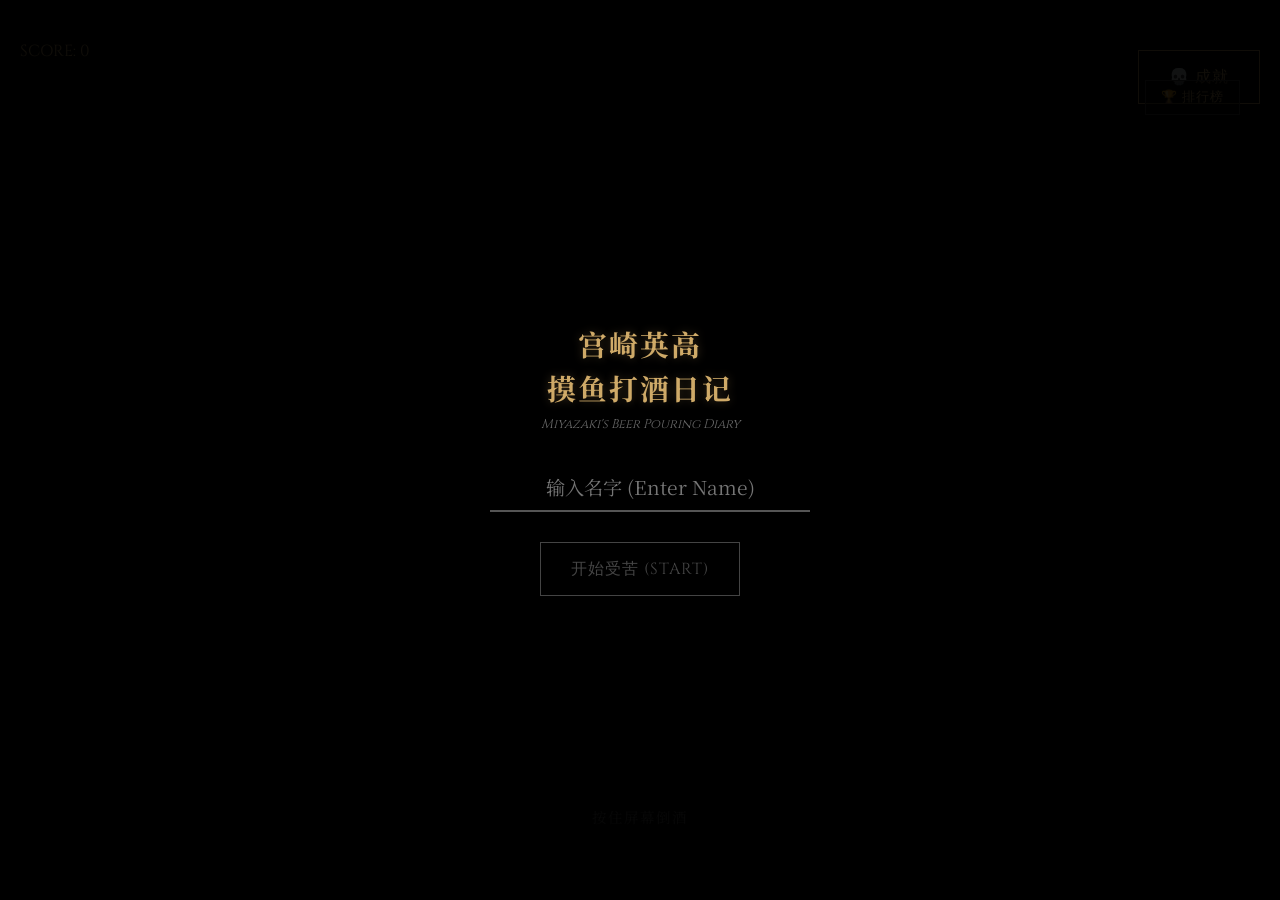
==== index.htm @ aa27d921 "Update index.htm" ====
<!DOCTYPE html>
<html lang="zh-CN">
<head>
    <meta charset="UTF-8">
    <meta name="viewport" content="width=device-width, initial-scale=1.0, maximum-scale=1.0, user-scalable=no, viewport-fit=cover">
    <meta name="apple-mobile-web-app-capable" content="yes">
    <meta name="apple-mobile-web-app-status-bar-style" content="black-translucent">
    <title>宫崎英高摸鱼打酒日记</title>
    
    <link rel="stylesheet" href="style.css">
</head>
<body>
    <div id="game-container">
        <div id="hud">SCORE: <span id="score-val">0</span></div>
        
        <div style="position: absolute; top: 40px; right: 20px; z-index: 5; display: flex; gap: 10px;">
            <button id="open-lb-btn" class="hud-btn">🏆 排行榜</button>
            <button id="open-ach-btn" class="hud-btn">💀 成就</button>
        </div>

        <canvas id="gameCanvas"></canvas>
        <div id="controls-hint">按住屏幕倒酒</div>

        <div id="start-screen" class="overlay">
            <h1>宫崎英高<br>摸鱼打酒日记</h1>
            <div class="subtitle">Miyazaki's Beer Pouring Diary</div>
            <div class="input-group">
                <input type="text" id="player-name-input" class="soul-input" placeholder="输入名字 (Enter Name)" maxlength="12">
            </div>
            <button id="start-btn" disabled>开始受苦 (START)</button>
        </div>

        <div id="result-screen" class="overlay hidden">
            <div id="result-text">YOU SPILLED</div>
            <div id="result-detail">分数: 0</div>
            <div id="upload-status" style="margin-bottom: 10px; font-size: 0.8rem; color: #666;"></div>
            <div class="btn-group">
                <button id="restart-btn">再次传火</button>
                <button id="check-rank-btn">查看排行</button>
            </div>
        </div>

        <div id="leaderboard-panel" class="hidden panel-common">
            <div class="lb-header">
                <span>LEGENDS (全服排行)</span>
                <span class="lb-close" onclick="closePanel('leaderboard-panel')">×</span>
            </div>
            <div id="lb-content" class="lb-list"></div>
        </div>

        <div id="achievement-panel" class="hidden panel-common">
            <div class="lb-header">
                <span>TROPHIES (受苦记录)</span>
                <span class="lb-close" onclick="closePanel('achievement-panel')">×</span>
            </div>
            <div class="ach-content">
                <div class="stats-box">
                    <div>当前传火者: <span id="stat-name" style="color:var(--ui-gold)">-</span></div>
                    <div>累计受苦次数: <span id="stat-count" style="color:var(--ui-red)">0</span></div>
                </div>
                <hr style="border-color:#333; margin: 10px 0;">
                <div id="ach-list"></div>
            </div>
        </div>
        
        <div id="ach-toast">
            <div class="ach-icon">🏆</div>
            <div class="ach-info">
                <div class="ach-title">成就解锁</div>
                <div class="ach-name" id="toast-name"></div>
            </div>
        </div>
    </div>

    <script src="game.js"></script>
</body>
</html>
---- style.css ----
@import url('https://fonts.googleapis.com/css2?family=Cinzel:wght@400;700&family=Noto+Serif+SC:wght@400;700&display=swap');

:root {
    --bg-color: #050505;
    --ui-gold: #cfaa68;
    --ui-red: #8a0e0e;
    --text-grey: #a0a0a0;
    --panel-bg: rgba(15, 15, 15, 0.98);
}

body {
    background-color: var(--bg-color);
    color: var(--text-grey);
    font-family: 'Cinzel', 'Noto Serif SC', serif;
    margin: 0;
    overflow: hidden;
    display: flex;
    justify-content: center;
    align-items: center;
    height: 100vh;
    height: 100dvh; /* 移动端动态高度 */
    user-select: none;
    -webkit-user-select: none;
    /* 关键：允许 touch-action 在部分元素上生效，但在 body 上默认禁止以防滚动 */
    touch-action: none; 
}

#game-container {
    position: relative;
    width: 100%;
    height: 100%;
    display: flex;
    flex-direction: column;
    align-items: center;
    justify-content: center;
    overflow: hidden;
}

canvas { 
    z-index: 1; 
    -webkit-touch-callout: none; 
}

/* --- 通用 UI 组件 --- */
.overlay {
    position: absolute;
    top: 0; left: 0; width: 100%; height: 100%;
    display: flex; flex-direction: column;
    justify-content: center; align-items: center;
    background: rgba(0, 0, 0, 0.92);
    z-index: 10;
    transition: opacity 0.3s;
    padding: 20px; box-sizing: border-box;
}

.hidden { opacity: 0; pointer-events: none; }

h1 {
    font-size: 1.8rem; color: var(--ui-gold);
    text-shadow: 0 0 10px rgba(207, 170, 104, 0.3);
    margin-bottom: 5px; text-align: center; letter-spacing: 2px;
}

.subtitle { font-size: 0.8rem; color: #666; margin-bottom: 30px; font-style: italic; }

/* --- 输入框 (修复版) --- */
.input-group { width: 80%; max-width: 300px; margin-bottom: 20px; text-align: center; position: relative; z-index: 20; }

.soul-input {
    background: transparent; border: none; border-bottom: 2px solid #555;
    color: var(--ui-gold); font-family: 'Noto Serif SC', serif;
    font-size: 1.2rem; padding: 10px; width: 100%; text-align: center;
    outline: none; transition: border-color 0.3s; border-radius: 0;
    
    /* 🔴 关键修复：强制允许选中和输入 */
    user-select: text !important;
    -webkit-user-select: text !important;
    pointer-events: auto !important;
    touch-action: manipulation !important; /* 允许点击操作 */
}
.soul-input:focus { border-bottom-color: var(--ui-gold); }

/* 按钮 */
button {
    background: transparent; border: 1px solid var(--ui-gold);
    color: var(--ui-gold); padding: 15px 30px;
    font-family: 'Cinzel', serif; font-size: 1rem;
    cursor: pointer; text-transform: uppercase; letter-spacing: 1px;
    margin-top: 10px; -webkit-tap-highlight-color: transparent;
    transition: all 0.2s;
    /* 🔴 修复按钮点击 */
    pointer-events: auto !important; 
    touch-action: manipulation;
}
button:active { background: rgba(207, 170, 104, 0.2); transform: scale(0.98); }
button:disabled { border-color: #444; color: #444; pointer-events: none; }

.btn-group { display: flex; gap: 15px; margin-top: 20px; }

/* --- 结果页 --- */
#result-text {
    font-size: 3rem; font-weight: bold; text-transform: uppercase;
    letter-spacing: 2px; margin-bottom: 10px; opacity: 0;
    transform: scale(1.3); transition: all 0.5s; text-align: center;
}
#result-detail { font-size: 1.2rem; color: #ccc; margin-bottom: 10px; }
.show-result { opacity: 1 !important; transform: scale(1) !important; }
.spilled { color: var(--ui-red); text-shadow: 0 0 15px rgba(138, 14, 14, 0.8); }
.success { color: var(--ui-gold); text-shadow: 0 0 15px rgba(207, 170, 104, 0.8); }

/* --- 排行榜 --- */
#leaderboard-panel {
    position: absolute; top: 50%; left: 50%;
    transform: translate(-50%, -50%);
    width: 90%; max-width: 400px; height: 70%;
    background: var(--panel-bg); border: 1px solid var(--ui-gold);
    z-index: 50; /* 提高层级 */
    display: flex; flex-direction: column;
    box-shadow: 0 0 50px rgba(0,0,0,1);
}
.lb-header {
    background: rgba(207, 170, 104, 0.1); color: var(--ui-gold);
    padding: 15px; font-weight: bold; border-bottom: 1px solid #333;
    display: flex; justify-content: space-between; align-items: center;
}
.lb-close { cursor: pointer; padding: 0 10px; font-size: 1.5rem; }
.lb-list { flex: 1; overflow-y: auto; padding: 10px; font-size: 0.9rem; -webkit-overflow-scrolling: touch; }
.lb-item {
    display: flex; justify-content: space-between; align-items: center;
    padding: 10px 5px; border-bottom: 1px solid #222;
}
.lb-item:nth-child(1) { color: #ffd700; }
.lb-item:nth-child(2) { color: #c0c0c0; }
.lb-item:nth-child(3) { color: #cd7f32; }
.lb-name { flex: 1; overflow: hidden; white-space: nowrap; text-overflow: ellipsis; padding-right: 10px; text-align: left; }
.lb-score { color: var(--ui-gold); font-weight: bold; }
.lb-date { font-size: 0.7rem; color: #555; margin-left: 10px; }
.lb-loading { text-align: center; color: #666; padding: 20px; font-style: italic; }

/* HUD & Controls */
#hud { position: absolute; top: 40px; left: 20px; z-index: 5; font-size: 1rem; color: var(--ui-gold); }
#open-lb-btn { 
    position: absolute; top: 40px; right: 20px; z-index: 5; margin: 0;
    padding: 8px 15px; font-size: 0.8rem; background: rgba(0,0,0,0.5); border-color: #444; 
}
#controls-hint {
    position: absolute; bottom: 8%; width: 100%; text-align: center;
    color: #555; font-size: 0.9rem; pointer-events: none;
    text-transform: uppercase; letter-spacing: 2px;
    animation: pulse 2s infinite;
}
@keyframes pulse { 0% { opacity: 0.5; } 50% { opacity: 1; } 100% { opacity: 0.5; } }
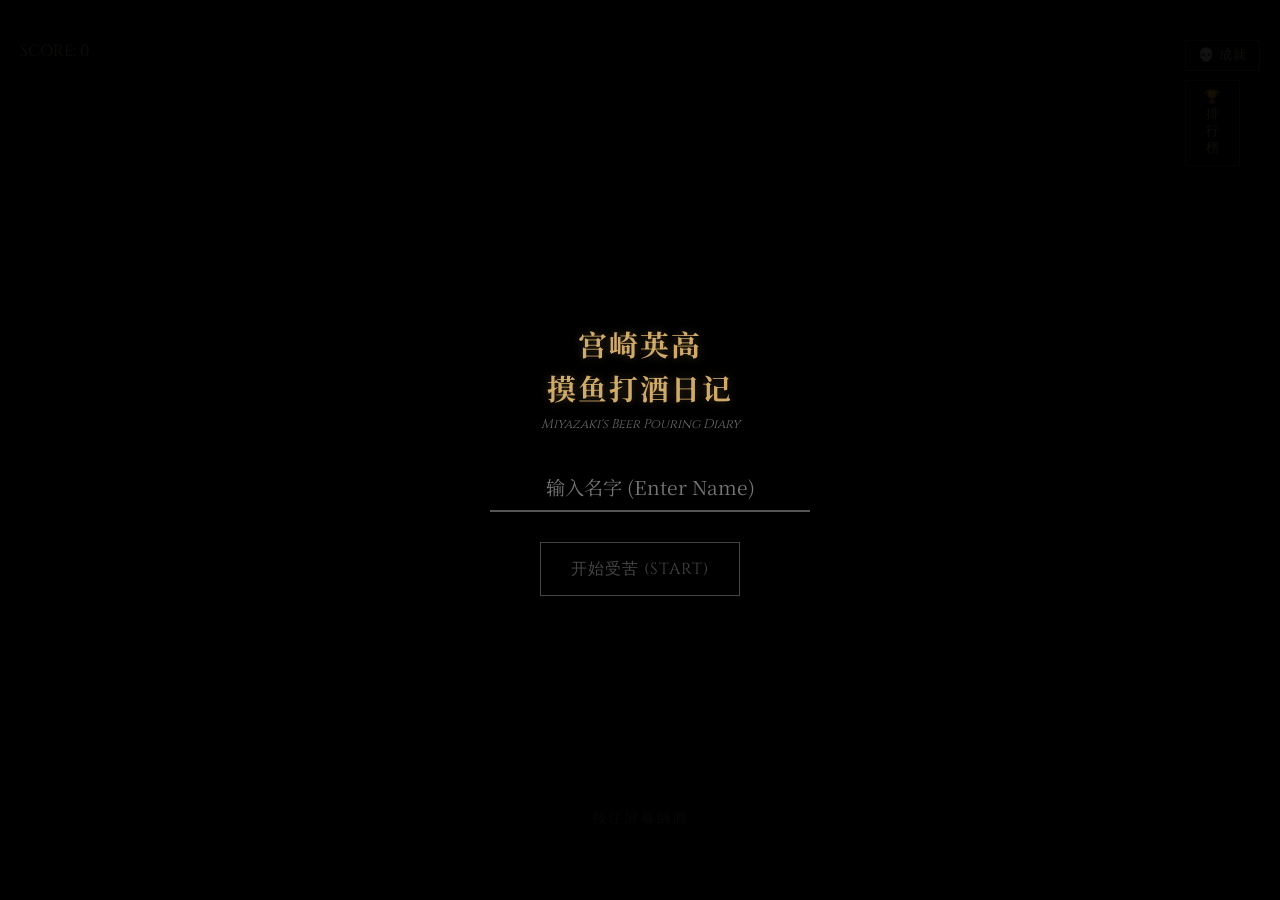
==== commit da8deff4: "Update index.htm" ====
--- a/index.htm
+++ b/index.htm
@@ -12,7 +12,6 @@
 <body>
     <div id="game-container">
         <div id="hud">SCORE: <span id="score-val">0</span></div>
-        
         <div style="position: absolute; top: 40px; right: 20px; z-index: 5; display: flex; gap: 10px;">
             <button id="open-lb-btn" class="hud-btn">🏆 排行榜</button>
             <button id="open-ach-btn" class="hud-btn">💀 成就</button>
@@ -34,23 +33,31 @@
             <div id="result-text">YOU SPILLED</div>
             <div id="result-detail">分数: 0</div>
             <div id="upload-status" style="margin-bottom: 10px; font-size: 0.8rem; color: #666;"></div>
+            
             <div class="btn-group">
                 <button id="restart-btn">再次传火</button>
                 <button id="check-rank-btn">查看排行</button>
             </div>
+            <button id="result-ach-btn" style="margin-top: 10px; font-size: 0.9rem; padding: 10px 20px; border-color: #666; color: #888;">查看我的成就</button>
         </div>
 
         <div id="leaderboard-panel" class="hidden panel-common">
             <div class="lb-header">
-                <span>LEGENDS (全服排行)</span>
+                <span>LEGENDS</span>
                 <span class="lb-close" onclick="closePanel('leaderboard-panel')">×</span>
             </div>
-            <div id="lb-content" class="lb-list"></div>
+            <div class="lb-tabs">
+                <div class="lb-tab active" data-type="score" onclick="switchLb('score')">最高分 (Score)</div>
+                <div class="lb-tab" data-type="count" onclick="switchLb('count')">受苦榜 (Deaths)</div>
+            </div>
+            <div id="lb-content" class="lb-list">
+                <div class="lb-loading">正在召唤灵魂...</div>
+            </div>
         </div>
 
         <div id="achievement-panel" class="hidden panel-common">
             <div class="lb-header">
-                <span>TROPHIES (受苦记录)</span>
+                <span>TROPHIES</span>
                 <span class="lb-close" onclick="closePanel('achievement-panel')">×</span>
             </div>
             <div class="ach-content">
@@ -62,7 +69,6 @@
                 <div id="ach-list"></div>
             </div>
         </div>
-        
         <div id="ach-toast">
             <div class="ach-icon">🏆</div>
             <div class="ach-info">
@@ -75,3 +81,4 @@
     <script src="game.js"></script>
 </body>
 </html>
+</html>
--- a/style.css
+++ b/style.css
@@ -150,3 +150,56 @@
     animation: pulse 2s infinite;
 }
 @keyframes pulse { 0% { opacity: 0.5; } 50% { opacity: 1; } 100% { opacity: 0.5; } }
+/* style.css 追加内容 */
+
+.hud-btn {
+    margin: 0; padding: 6px 12px; font-size: 0.8rem; 
+    background: rgba(0,0,0,0.6); border: 1px solid #444; 
+    color: var(--ui-gold); cursor: pointer; pointer-events: auto;
+}
+
+/* 统一面板样式 */
+.panel-common {
+    position: absolute; top: 50%; left: 50%;
+    transform: translate(-50%, -50%);
+    width: 90%; max-width: 400px; height: 75%;
+    background: var(--panel-bg); border: 1px solid var(--ui-gold);
+    z-index: 50; display: flex; flex-direction: column;
+    box-shadow: 0 0 50px rgba(0,0,0,1);
+}
+
+.ach-content { flex: 1; overflow-y: auto; padding: 15px; -webkit-overflow-scrolling: touch; }
+
+/* 统计区域 */
+.stats-box { font-size: 0.9rem; color: #ccc; text-align: center; line-height: 1.6; }
+
+/* 成就列表项 */
+.ach-item {
+    display: flex; align-items: center; gap: 10px;
+    padding: 10px; margin-bottom: 8px;
+    background: rgba(255,255,255,0.03); border: 1px solid #333;
+    opacity: 0.5; filter: grayscale(1); transition: all 0.3s;
+}
+
+.ach-item.unlocked {
+    opacity: 1; filter: grayscale(0);
+    border-color: var(--ui-gold);
+    background: linear-gradient(90deg, rgba(207,170,104,0.1), transparent);
+}
+
+.ach-img { font-size: 1.5rem; width: 40px; text-align: center; }
+.ach-detail { flex: 1; }
+.ach-h { color: var(--ui-gold); font-size: 0.9rem; margin-bottom: 2px; }
+.ach-d { color: #666; font-size: 0.7rem; }
+
+/* 成就弹窗通知 */
+#ach-toast {
+    position: fixed; bottom: -100px; left: 50%; transform: translateX(-50%);
+    background: #111; border: 1px solid var(--ui-gold);
+    padding: 10px 20px; display: flex; align-items: center; gap: 15px;
+    z-index: 100; transition: bottom 0.5s cubic-bezier(0.175, 0.885, 0.32, 1.275);
+    width: 80%; max-width: 300px; box-shadow: 0 10px 30px #000;
+}
+#ach-toast.show { bottom: 30px; }
+.ach-info .ach-title { color: #666; font-size: 0.7rem; text-transform: uppercase; }
+.ach-info .ach-name { color: var(--ui-gold); font-size: 0.9rem; font-weight: bold; }
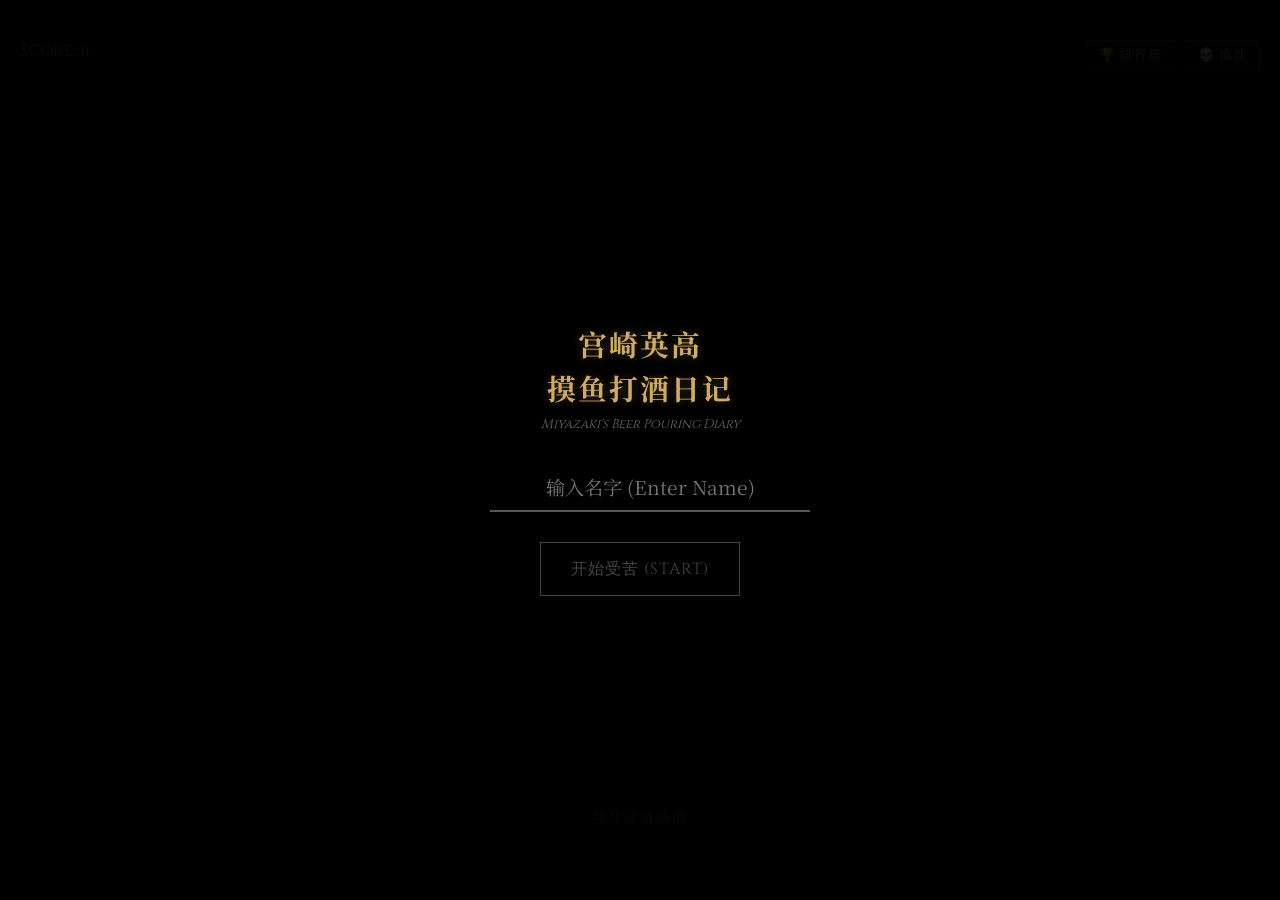
==== commit 0f14dc20: "Update index.htm" ====
--- a/index.htm
+++ b/index.htm
@@ -10,35 +10,46 @@
     <link rel="stylesheet" href="style.css">
 </head>
 <body>
+
     <div id="game-container">
         <div id="hud">SCORE: <span id="score-val">0</span></div>
+        
         <div style="position: absolute; top: 40px; right: 20px; z-index: 5; display: flex; gap: 10px;">
             <button id="open-lb-btn" class="hud-btn">🏆 排行榜</button>
             <button id="open-ach-btn" class="hud-btn">💀 成就</button>
         </div>
 
         <canvas id="gameCanvas"></canvas>
+        
         <div id="controls-hint">按住屏幕倒酒</div>
 
         <div id="start-screen" class="overlay">
             <h1>宫崎英高<br>摸鱼打酒日记</h1>
             <div class="subtitle">Miyazaki's Beer Pouring Diary</div>
+            
             <div class="input-group">
                 <input type="text" id="player-name-input" class="soul-input" placeholder="输入名字 (Enter Name)" maxlength="12">
             </div>
+
             <button id="start-btn" disabled>开始受苦 (START)</button>
         </div>
 
         <div id="result-screen" class="overlay hidden">
             <div id="result-text">YOU SPILLED</div>
             <div id="result-detail">分数: 0</div>
-            <div id="upload-status" style="margin-bottom: 10px; font-size: 0.8rem; color: #666;"></div>
+
+            <div class="qr-container">
+                <img src="qr.png" alt="Challenge" class="qr-code">
+                <div class="qr-hint">截图分享给朋友<br>邀请他们一起受苦</div>
+            </div>
+
+            <div id="upload-status" style="margin-bottom: 5px; font-size: 0.7rem; color: #666;"></div>
             
             <div class="btn-group">
                 <button id="restart-btn">再次传火</button>
                 <button id="check-rank-btn">查看排行</button>
             </div>
-            <button id="result-ach-btn" style="margin-top: 10px; font-size: 0.9rem; padding: 10px 20px; border-color: #666; color: #888;">查看我的成就</button>
+            <button id="result-ach-btn" style="margin-top: 15px; font-size: 0.8rem; padding: 10px 20px; border-color: #555; color: #888;">查看我的成就</button>
         </div>
 
         <div id="leaderboard-panel" class="hidden panel-common">
@@ -69,6 +80,7 @@
                 <div id="ach-list"></div>
             </div>
         </div>
+        
         <div id="ach-toast">
             <div class="ach-icon">🏆</div>
             <div class="ach-info">
@@ -81,4 +93,3 @@
     <script src="game.js"></script>
 </body>
 </html>
-</html>
--- a/style.css
+++ b/style.css
@@ -21,35 +21,26 @@
     height: 100dvh; /* 移动端动态高度 */
     user-select: none;
     -webkit-user-select: none;
-    /* 关键：允许 touch-action 在部分元素上生效，但在 body 上默认禁止以防滚动 */
     touch-action: none; 
 }
 
 #game-container {
     position: relative;
-    width: 100%;
-    height: 100%;
-    display: flex;
-    flex-direction: column;
-    align-items: center;
-    justify-content: center;
+    width: 100%; height: 100%;
+    display: flex; flex-direction: column;
+    align-items: center; justify-content: center;
     overflow: hidden;
 }
 
-canvas { 
-    z-index: 1; 
-    -webkit-touch-callout: none; 
-}
-
-/* --- 通用 UI 组件 --- */
+canvas { z-index: 1; -webkit-touch-callout: none; }
+
+/* 通用遮罩 */
 .overlay {
-    position: absolute;
-    top: 0; left: 0; width: 100%; height: 100%;
+    position: absolute; top: 0; left: 0; width: 100%; height: 100%;
     display: flex; flex-direction: column;
     justify-content: center; align-items: center;
     background: rgba(0, 0, 0, 0.92);
-    z-index: 10;
-    transition: opacity 0.3s;
+    z-index: 10; transition: opacity 0.3s;
     padding: 20px; box-sizing: border-box;
 }
 
@@ -60,10 +51,9 @@
     text-shadow: 0 0 10px rgba(207, 170, 104, 0.3);
     margin-bottom: 5px; text-align: center; letter-spacing: 2px;
 }
-
 .subtitle { font-size: 0.8rem; color: #666; margin-bottom: 30px; font-style: italic; }
 
-/* --- 输入框 (修复版) --- */
+/* 输入框 */
 .input-group { width: 80%; max-width: 300px; margin-bottom: 20px; text-align: center; position: relative; z-index: 20; }
 
 .soul-input {
@@ -72,11 +62,11 @@
     font-size: 1.2rem; padding: 10px; width: 100%; text-align: center;
     outline: none; transition: border-color 0.3s; border-radius: 0;
     
-    /* 🔴 关键修复：强制允许选中和输入 */
+    /* 🔴 修复输入框点击 */
     user-select: text !important;
     -webkit-user-select: text !important;
     pointer-events: auto !important;
-    touch-action: manipulation !important; /* 允许点击操作 */
+    touch-action: manipulation !important;
 }
 .soul-input:focus { border-bottom-color: var(--ui-gold); }
 
@@ -88,7 +78,6 @@
     cursor: pointer; text-transform: uppercase; letter-spacing: 1px;
     margin-top: 10px; -webkit-tap-highlight-color: transparent;
     transition: all 0.2s;
-    /* 🔴 修复按钮点击 */
     pointer-events: auto !important; 
     touch-action: manipulation;
 }
@@ -96,69 +85,24 @@
 button:disabled { border-color: #444; color: #444; pointer-events: none; }
 
 .btn-group { display: flex; gap: 15px; margin-top: 20px; }
-
-/* --- 结果页 --- */
+.hud-btn {
+    margin: 0; padding: 6px 12px; font-size: 0.8rem; 
+    background: rgba(0,0,0,0.6); border: 1px solid #444; 
+    color: var(--ui-gold);
+}
+
+/* 结果页 */
 #result-text {
     font-size: 3rem; font-weight: bold; text-transform: uppercase;
     letter-spacing: 2px; margin-bottom: 10px; opacity: 0;
     transform: scale(1.3); transition: all 0.5s; text-align: center;
 }
-#result-detail { font-size: 1.2rem; color: #ccc; margin-bottom: 10px; }
+#result-detail { font-size: 1.2rem; color: #ccc; margin-bottom: 10px; text-align: center; }
 .show-result { opacity: 1 !important; transform: scale(1) !important; }
 .spilled { color: var(--ui-red); text-shadow: 0 0 15px rgba(138, 14, 14, 0.8); }
 .success { color: var(--ui-gold); text-shadow: 0 0 15px rgba(207, 170, 104, 0.8); }
 
-/* --- 排行榜 --- */
-#leaderboard-panel {
-    position: absolute; top: 50%; left: 50%;
-    transform: translate(-50%, -50%);
-    width: 90%; max-width: 400px; height: 70%;
-    background: var(--panel-bg); border: 1px solid var(--ui-gold);
-    z-index: 50; /* 提高层级 */
-    display: flex; flex-direction: column;
-    box-shadow: 0 0 50px rgba(0,0,0,1);
-}
-.lb-header {
-    background: rgba(207, 170, 104, 0.1); color: var(--ui-gold);
-    padding: 15px; font-weight: bold; border-bottom: 1px solid #333;
-    display: flex; justify-content: space-between; align-items: center;
-}
-.lb-close { cursor: pointer; padding: 0 10px; font-size: 1.5rem; }
-.lb-list { flex: 1; overflow-y: auto; padding: 10px; font-size: 0.9rem; -webkit-overflow-scrolling: touch; }
-.lb-item {
-    display: flex; justify-content: space-between; align-items: center;
-    padding: 10px 5px; border-bottom: 1px solid #222;
-}
-.lb-item:nth-child(1) { color: #ffd700; }
-.lb-item:nth-child(2) { color: #c0c0c0; }
-.lb-item:nth-child(3) { color: #cd7f32; }
-.lb-name { flex: 1; overflow: hidden; white-space: nowrap; text-overflow: ellipsis; padding-right: 10px; text-align: left; }
-.lb-score { color: var(--ui-gold); font-weight: bold; }
-.lb-date { font-size: 0.7rem; color: #555; margin-left: 10px; }
-.lb-loading { text-align: center; color: #666; padding: 20px; font-style: italic; }
-
-/* HUD & Controls */
-#hud { position: absolute; top: 40px; left: 20px; z-index: 5; font-size: 1rem; color: var(--ui-gold); }
-#open-lb-btn { 
-    position: absolute; top: 40px; right: 20px; z-index: 5; margin: 0;
-    padding: 8px 15px; font-size: 0.8rem; background: rgba(0,0,0,0.5); border-color: #444; 
-}
-#controls-hint {
-    position: absolute; bottom: 8%; width: 100%; text-align: center;
-    color: #555; font-size: 0.9rem; pointer-events: none;
-    text-transform: uppercase; letter-spacing: 2px;
-    animation: pulse 2s infinite;
-}
-@keyframes pulse { 0% { opacity: 0.5; } 50% { opacity: 1; } 100% { opacity: 0.5; } }
-/* style.css 追加内容 */
-
-.hud-btn {
-    margin: 0; padding: 6px 12px; font-size: 0.8rem; 
-    background: rgba(0,0,0,0.6); border: 1px solid #444; 
-    color: var(--ui-gold); cursor: pointer; pointer-events: auto;
-}
-
-/* 统一面板样式 */
+/* 面板通用 */
 .panel-common {
     position: absolute; top: 50%; left: 50%;
     transform: translate(-50%, -50%);
@@ -168,31 +112,53 @@
     box-shadow: 0 0 50px rgba(0,0,0,1);
 }
 
+.lb-header {
+    background: rgba(207, 170, 104, 0.1); color: var(--ui-gold);
+    padding: 15px; font-weight: bold; border-bottom: 1px solid #333;
+    display: flex; justify-content: space-between; align-items: center;
+}
+.lb-close { cursor: pointer; padding: 0 10px; font-size: 1.5rem; }
+
+/* 排行榜 Tabs */
+.lb-tabs { display: flex; border-bottom: 1px solid #333; background: rgba(0,0,0,0.3); }
+.lb-tab {
+    flex: 1; text-align: center; padding: 10px; font-size: 0.8rem;
+    color: #666; cursor: pointer; transition: all 0.2s; border-bottom: 2px solid transparent;
+}
+.lb-tab.active { color: var(--ui-gold); background: rgba(207, 170, 104, 0.05); border-bottom: 2px solid var(--ui-gold); }
+
+.lb-list { flex: 1; overflow-y: auto; padding: 10px; font-size: 0.9rem; -webkit-overflow-scrolling: touch; }
+.lb-item {
+    display: flex; justify-content: space-between; align-items: center;
+    padding: 10px 5px; border-bottom: 1px solid #222;
+}
+.lb-item:nth-child(1) { color: #ffd700; }
+.lb-item:nth-child(2) { color: #c0c0c0; }
+.lb-item:nth-child(3) { color: #cd7f32; }
+.lb-name { flex: 1; overflow: hidden; white-space: nowrap; text-overflow: ellipsis; padding-right: 10px; text-align: left; }
+.lb-score { color: var(--ui-gold); font-weight: bold; }
+.lb-date { font-size: 0.7rem; color: #555; margin-left: 10px; }
+
+/* 成就内容 */
 .ach-content { flex: 1; overflow-y: auto; padding: 15px; -webkit-overflow-scrolling: touch; }
-
-/* 统计区域 */
 .stats-box { font-size: 0.9rem; color: #ccc; text-align: center; line-height: 1.6; }
-
-/* 成就列表项 */
 .ach-item {
     display: flex; align-items: center; gap: 10px;
     padding: 10px; margin-bottom: 8px;
     background: rgba(255,255,255,0.03); border: 1px solid #333;
     opacity: 0.5; filter: grayscale(1); transition: all 0.3s;
 }
-
 .ach-item.unlocked {
     opacity: 1; filter: grayscale(0);
     border-color: var(--ui-gold);
     background: linear-gradient(90deg, rgba(207,170,104,0.1), transparent);
 }
-
 .ach-img { font-size: 1.5rem; width: 40px; text-align: center; }
 .ach-detail { flex: 1; }
 .ach-h { color: var(--ui-gold); font-size: 0.9rem; margin-bottom: 2px; }
 .ach-d { color: #666; font-size: 0.7rem; }
 
-/* 成就弹窗通知 */
+/* 弹窗 */
 #ach-toast {
     position: fixed; bottom: -100px; left: 50%; transform: translateX(-50%);
     background: #111; border: 1px solid var(--ui-gold);
@@ -203,3 +169,35 @@
 #ach-toast.show { bottom: 30px; }
 .ach-info .ach-title { color: #666; font-size: 0.7rem; text-transform: uppercase; }
 .ach-info .ach-name { color: var(--ui-gold); font-size: 0.9rem; font-weight: bold; }
+
+/* HUD & Hints */
+#hud { position: absolute; top: 40px; left: 20px; z-index: 5; font-size: 1rem; color: var(--ui-gold); }
+#controls-hint {
+    position: absolute; bottom: 8%; width: 100%; text-align: center;
+    color: #555; font-size: 0.9rem; pointer-events: none;
+    text-transform: uppercase; letter-spacing: 2px;
+    animation: pulse 2s infinite;
+}
+@keyframes pulse { 0% { opacity: 0.5; } 50% { opacity: 1; } 100% { opacity: 0.5; } }
+/* --- style.css 追加修复代码 --- */
+
+/* 🔴 核心修复：消灭幽灵按钮 */
+/* 当父容器有 .hidden 类时，强制禁止内部所有按钮的点击事件 */
+.hidden button,
+.hidden input {
+    pointer-events: none !important;
+    visibility: hidden; /* 双重保险：直接不可见 */
+}
+
+/* 确保显示时恢复可见 */
+.overlay:not(.hidden) button,
+.overlay:not(.hidden) input {
+    visibility: visible;
+}
+
+/* 优化 .hidden 的层级，确保它不会挡住下面的操作 */
+.hidden {
+    opacity: 0;
+    pointer-events: none;
+    z-index: -1 !important; /* 关键：隐藏时扔到最底层 */
+}
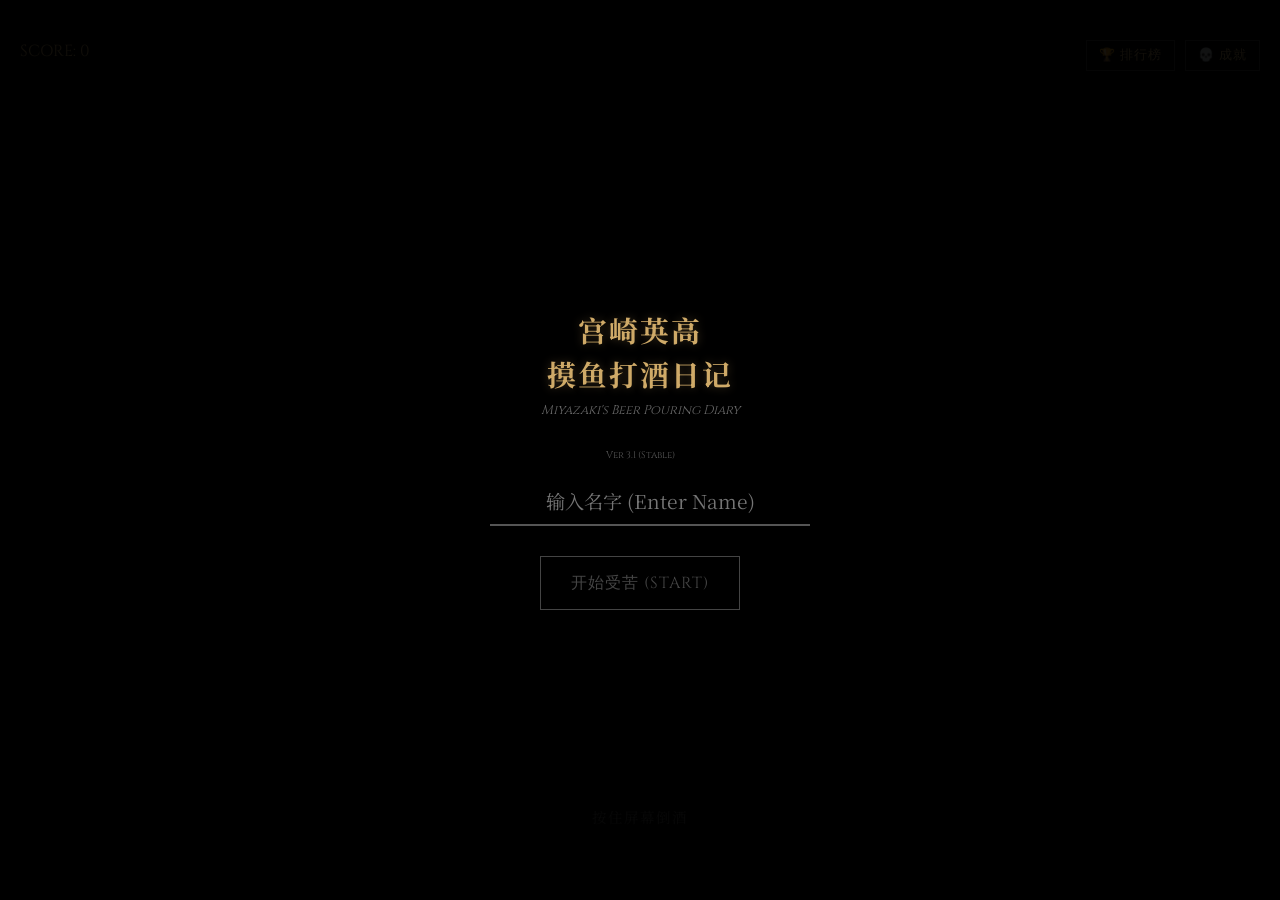
==== commit 763d2197: "Update index.htm" ====
--- a/index.htm
+++ b/index.htm
@@ -3,11 +3,14 @@
 <head>
     <meta charset="UTF-8">
     <meta name="viewport" content="width=device-width, initial-scale=1.0, maximum-scale=1.0, user-scalable=no, viewport-fit=cover">
+    
+    <meta name="mobile-web-app-capable" content="yes">
     <meta name="apple-mobile-web-app-capable" content="yes">
     <meta name="apple-mobile-web-app-status-bar-style" content="black-translucent">
+    
     <title>宫崎英高摸鱼打酒日记</title>
     
-    <link rel="stylesheet" href="style.css">
+    <link rel="stylesheet" href="style.css?v=3.1">
 </head>
 <body>
 
@@ -26,6 +29,8 @@
         <div id="start-screen" class="overlay">
             <h1>宫崎英高<br>摸鱼打酒日记</h1>
             <div class="subtitle">Miyazaki's Beer Pouring Diary</div>
+            
+            <div style="font-size: 0.6rem; color: #555; margin-bottom: 15px;">Ver 3.1 (Stable)</div>
             
             <div class="input-group">
                 <input type="text" id="player-name-input" class="soul-input" placeholder="输入名字 (Enter Name)" maxlength="12">
@@ -57,6 +62,20 @@
                 <span>LEGENDS</span>
                 <span class="lb-close" onclick="closePanel('leaderboard-panel')">×</span>
             </div>
+            
+            <div class="lb-banner">
+                <div class="lb-banner-text">
+                    <div style="color: var(--ui-gold); font-weight: bold; margin-bottom: 2px;">摸鱼研究所·精酿啤酒 (天河南二路店)</div>
+                    <div style="color: #ccc; font-size: 0.75rem;">12.12 啜饮酿造·发行商特卖</div>
+                    <div style="margin-top: 4px;">
+                        <span style="color: #fff; font-weight: bold; font-size: 1rem;">¥168</span> 
+                        <span style="color: #888; font-size: 0.7rem;">/ 8杯</span>
+                    </div>
+                    <div style="color: var(--ui-red); font-size: 0.7rem; margin-top: 2px;">[ 扫码立即购票 ]</div>
+                </div>
+                <img src="ticket_qr.png" alt="扫码购票" class="lb-banner-qr">
+            </div>
+
             <div class="lb-tabs">
                 <div class="lb-tab active" data-type="score" onclick="switchLb('score')">最高分 (Score)</div>
                 <div class="lb-tab" data-type="count" onclick="switchLb('count')">受苦榜 (Deaths)</div>
@@ -90,6 +109,6 @@
         </div>
     </div>
 
-    <script src="game.js"></script>
+    <script src="game.js?v=3.1"></script>
 </body>
 </html>
--- a/style.css
+++ b/style.css
@@ -44,7 +44,19 @@
     padding: 20px; box-sizing: border-box;
 }
 
-.hidden { opacity: 0; pointer-events: none; }
+/* 核心修复：隐藏时彻底屏蔽点击，防止幽灵按钮 */
+.hidden { 
+    opacity: 0; 
+    pointer-events: none; 
+    z-index: -1 !important;
+}
+.hidden button, .hidden input {
+    pointer-events: none !important;
+    visibility: hidden;
+}
+.overlay:not(.hidden) button, .overlay:not(.hidden) input {
+    visibility: visible;
+}
 
 h1 {
     font-size: 1.8rem; color: var(--ui-gold);
@@ -62,7 +74,7 @@
     font-size: 1.2rem; padding: 10px; width: 100%; text-align: center;
     outline: none; transition: border-color 0.3s; border-radius: 0;
     
-    /* 🔴 修复输入框点击 */
+    /* 修复输入框点击 */
     user-select: text !important;
     -webkit-user-select: text !important;
     pointer-events: auto !important;
@@ -94,13 +106,51 @@
 /* 结果页 */
 #result-text {
     font-size: 3rem; font-weight: bold; text-transform: uppercase;
-    letter-spacing: 2px; margin-bottom: 10px; opacity: 0;
+    letter-spacing: 2px; margin-bottom: 5px; opacity: 0;
     transform: scale(1.3); transition: all 0.5s; text-align: center;
 }
-#result-detail { font-size: 1.2rem; color: #ccc; margin-bottom: 10px; text-align: center; }
+#result-detail { font-size: 1.2rem; color: #ccc; margin-bottom: 5px; text-align: center; }
 .show-result { opacity: 1 !important; transform: scale(1) !important; }
 .spilled { color: var(--ui-red); text-shadow: 0 0 15px rgba(138, 14, 14, 0.8); }
 .success { color: var(--ui-gold); text-shadow: 0 0 15px rgba(207, 170, 104, 0.8); }
+
+/* --- 二维码样式 --- */
+.qr-container {
+    margin: 10px 0;
+    text-align: center;
+    display: flex;
+    flex-direction: column;
+    align-items: center;
+    animation: fadeIn 1s ease-in;
+}
+
+.qr-code {
+    width: 110px; height: 110px;
+    background-color: #fff; padding: 5px;
+    border: 2px solid var(--ui-gold);
+    box-shadow: 0 0 15px rgba(207, 170, 104, 0.2);
+    border-radius: 4px;
+}
+
+.qr-hint {
+    margin-top: 8px; font-size: 0.8rem; color: #888;
+    line-height: 1.4; letter-spacing: 1px;
+    text-transform: uppercase; font-weight: bold;
+    text-shadow: 0 2px 4px rgba(0,0,0,0.8);
+}
+
+@keyframes fadeIn {
+    from { opacity: 0; transform: translateY(10px); }
+    to { opacity: 1; transform: translateY(0); }
+}
+
+/* 小屏适配 */
+@media (max-height: 650px) {
+    .qr-code { width: 90px; height: 90px; }
+    #result-text { font-size: 2rem; }
+    .btn-group { margin-top: 10px; }
+    button { padding: 10px 20px; }
+}
 
 /* 面板通用 */
 .panel-common {
@@ -179,25 +229,41 @@
     animation: pulse 2s infinite;
 }
 @keyframes pulse { 0% { opacity: 0.5; } 50% { opacity: 1; } 100% { opacity: 0.5; } }
-/* --- style.css 追加修复代码 --- */
-
-/* 🔴 核心修复：消灭幽灵按钮 */
-/* 当父容器有 .hidden 类时，强制禁止内部所有按钮的点击事件 */
-.hidden button,
-.hidden input {
-    pointer-events: none !important;
-    visibility: hidden; /* 双重保险：直接不可见 */
-}
-
-/* 确保显示时恢复可见 */
-.overlay:not(.hidden) button,
-.overlay:not(.hidden) input {
-    visibility: visible;
-}
-
-/* 优化 .hidden 的层级，确保它不会挡住下面的操作 */
-.hidden {
-    opacity: 0;
-    pointer-events: none;
-    z-index: -1 !important; /* 关键：隐藏时扔到最底层 */
-}
+/* --- style.css 追加内容 --- */
+
+/* 活动 Banner 容器 */
+.lb-banner {
+    background: linear-gradient(90deg, rgba(207, 170, 104, 0.1), rgba(0, 0, 0, 0.6));
+    border-bottom: 1px solid #333;
+    padding: 12px 15px;
+    display: flex;
+    align-items: center;
+    justify-content: space-between;
+    gap: 10px;
+}
+
+/* 左侧文字区域 */
+.lb-banner-text {
+    flex: 1;
+    text-align: left;
+    font-size: 0.8rem;
+    line-height: 1.3;
+}
+
+/* 右侧二维码 */
+.lb-banner-qr {
+    width: 70px;
+    height: 70px;
+    background-color: #fff; /* 必须白底 */
+    padding: 3px;
+    border: 1px solid var(--ui-gold);
+    border-radius: 4px;
+    flex-shrink: 0; /* 防止被挤压 */
+}
+
+/* 针对小屏手机微调 */
+@media (max-height: 600px) {
+    .lb-banner { padding: 8px 10px; }
+    .lb-banner-qr { width: 55px; height: 55px; }
+    .lb-banner-text { font-size: 0.75rem; }
+}
